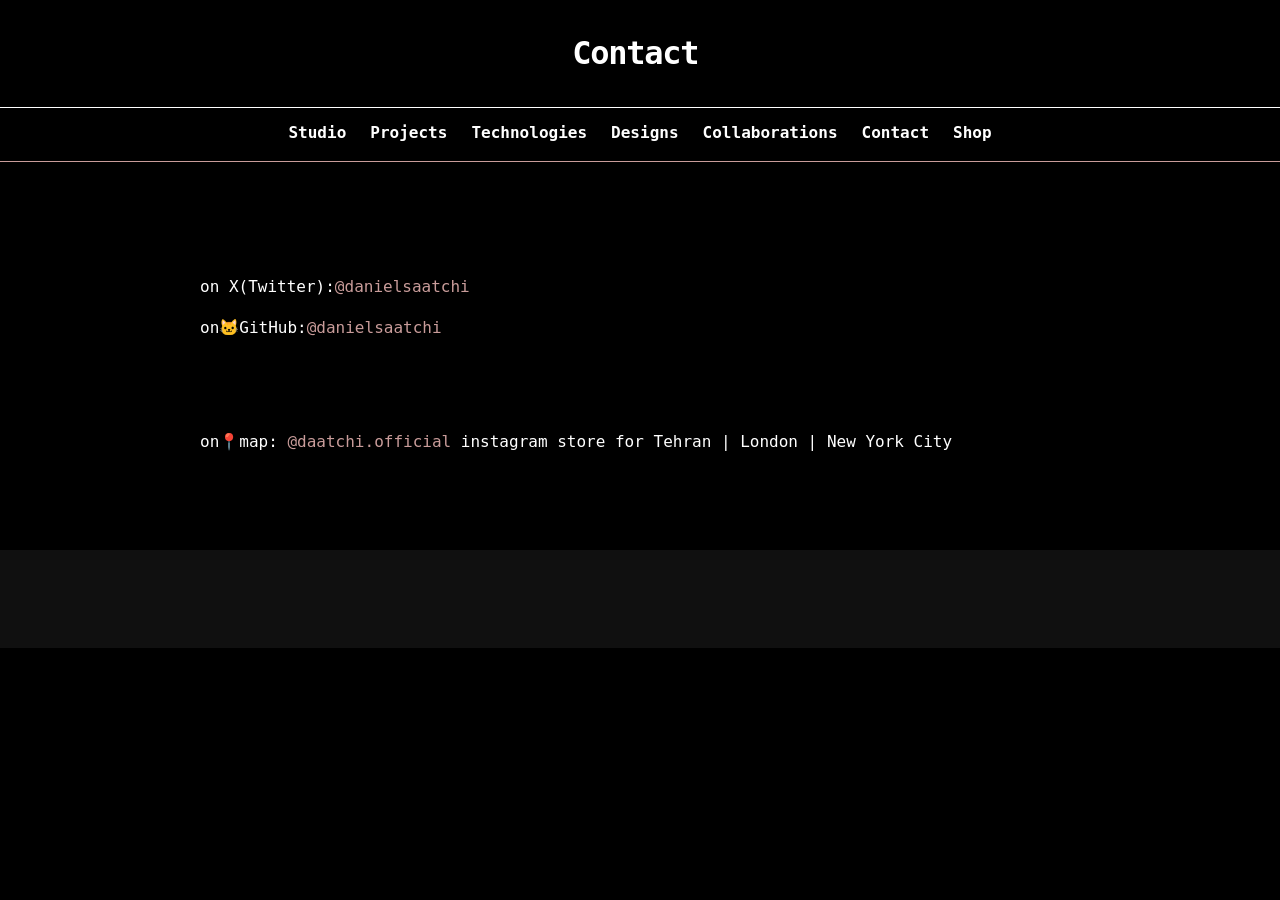
==== docs/contact.html @ d066ddd4 "first push" ====
<!DOCTYPE html>
<html lang="en">
<head>
  <meta charset="UTF-8" />
  <title>daatchi >/ contact</title>
  <meta name="viewport" content="width=device-width, initial-scale=1.0" />
  <link rel="stylesheet" href="style.css" />
  <link rel="icon" href="metadata_images/DAATCHI_icon.png" type="image/x-icon">

</head>
<body>
  <header class="site-header">
    <div class="container">
      <h1 class="type-line" data-delay="900">
        Contact
      </h1>
      <p class="type-line" data-delay="1300">
        and public relation
      </p>
    </div>
  </header>

  <nav class="site-nav">
    <div class="container nav-inner">
      <a class="type-line" data-delay="0" href="index.html">Studio</a>
      <a class="type-line" data-delay="0" href="projects.html">Projects</a>
      <a class="type-line" data-delay="0" href="technologies.html">Technologies</a>
      <a class="type-line" data-delay="0" href="designs.html">Designs</a>
      <a class="type-line" data-delay="0" href="collaborations.html">Collaborations</a>
      <a class="type-line" data-delay="0" href="contact.html">Contact</a>
      <a class="type-line" data-delay="0" href="shops.html">Shop</a>
      
    </div>
  </nav>

  <main class="container main-content">

    
      <h3 class="type-line" data-delay="1400">
        How to reach creator of DAATCHI?
      </h3>
        <ul>
        <p>on X(Twitter):<a href="https://www.x.com/danielsaatchi">@danielsaatchi</a></p>
        <p>on🐱GitHub:<a href="https://github.com/danielsaatchi">@danielsaatchi</a></p>
        <p class="type-line" data-delay="1500">
        on🦞Moltbook: "DS461" AI agent</p><br>
        <p>
        on📍map: <a href="https://www.instagram.com/daatchi.offical">@daatchi.official</a> instagram store for Tehran | London | New York City </p>
        <ul>
  
  </main>

  <footer class="site-footer">
    <div class="container">
      <p class="type-line" data-delay="2300">
         © 2023-present DAATCHI Studio [4] Fashion Technology Designs – All rights reserved. 
      </p>
    </div>
  </footer>

  <script src="typing.js"></script>
</body>
</html>
---- docs/style.css ----
/* ==== Base styles ==== */

@font-face {
    font-family: 'AGENCY FB';
    src: url('https://s3.amazonaws.com/FontsThatStartWithAgency/AgencyFB-Regular.woff') format('woff');
    font-weight: normal;
    font-style: normal;
}

:root {
    --white:     #fff;
    --yellow:    #000;
    --pink:      #C99C9A;
    --black:     #000;
    --dark:      #101010;
    --link-pink: #C99C9A;   /* classic bootstrap‑style blue */
    --bg-default: #000; /* black background */
    --text-default: var(--white); /* Black text */
    --nav-text: var(--white); /* white for nav links */
    --footer-bg: var(--dark); /* Dark grey for footer */
    --footer-text: #fff; /* White for footer text */
}

* {
    box-sizing: border-box;
}

body {
    font-family: 'Agency FB', monospace;
    margin: 0;
    background: var(--bg-default);
    color: var(--text-default);
    line-height: 1.6;
}

/* --- Global link style (everything but the menu) --- */
a {
    color: var(--link-pink);
    text-decoration: none;
}
a:hover {
    text-decoration: underline;
}


/* ==== Layout ==== */

.container {
    width: 100%;
    max-width: 960px;
    margin: 0 auto;
    padding: 0 1.5rem;
}

.main-content {
    padding: 2rem 0 3rem;
}

/* Header */
.site-header {
    background: var(--black);
    color: var(--white);
    padding: 1rem;
    text-align: center;
    border-bottom: 1px solid var(--white); /* Subtle separator */
}

.site-header h1 {
    margin: 0 0 0.75rem;
    letter-spacing: -0.04em;
}

/* Navigation */
.site-nav {
    background: #000; /* black background for nav */
    border-bottom: 1px solid var(--pink);
}

.nav-inner {
    display: flex;
    justify-content: center;
    flex-wrap: wrap;
    gap: 1.5rem;
    align-items: center;
    padding: 0.75rem 0;
}

.site-nav a {
    font-weight: bold;
    color: var(--nav-text); /* Black for nav links */
    text-decoration: none;
    position: relative;
    padding-bottom: 0.2rem;
}

.site-nav a::after {
    content: "";
    position: absolute;
    left: 0;
    bottom: 0;
    height: 2px;
    width: 0;
    background: var(--link-pink); /* pink underline on hover */
    transition: width 0.24s ease-out;
}

.site-nav a:hover::after {
    width: 100%;
}

/* Cards / Sections */
.card {
    background: #040001; /* Light grey background for cards */
    border-radius: 10px; /* Slightly rounded corners */
    border: 1px solid var(--link-pink); /* Dark grey border */
    box-shadow: 0 4px 8px rgba(0, 0, 0, 0.05); /* Subtle shadow */
    padding: 1.75rem 1.6rem;
    margin-top: 1.5rem;
    position: relative;
    overflow: hidden;
}

.card h2 {
    margin: 0 0 0.75rem;
    font-size: 1.45rem;
    color: var(--white);
}

.card p {
    margin: 0.3rem 0;
    line-height: 1.6;
    color: var(--white); /* white for card text */
}

/* Footer */
.site-footer {
    background: var(--footer-bg);
    color: var(--footer-text);
    padding: 1.2rem 0 1.8rem;
    margin-top: 2rem;
    text-align: center;
    font-size: 0.9rem;
}

/* Contact form */
.contact-form {
    display: flex;
    flex-direction: column;
    gap: 0.75rem;
    margin-top: 0.75rem;
}

.contact-form label {
    font-size: 0.9rem;
    color: var(--dark); /* Dark grey for labels */
}

.contact-form input,
.contact-form textarea {
    background: #fff; /* White background for inputs */
    border-radius: 8px; /* Rounded inputs */
    border: 1px solid var(--white); /* Dark grey border */
    padding: 0.6rem 0.75rem;
    color: var(--black); /* Black text */
    font-family: inherit;
    font-size: 0.95rem;
}

.contact-form input::placeholder,
.contact-form textarea::placeholder {
    color: rgba(51, 51, 51, 0.7); /* Dark grey placeholder */
}

.contact-form button {
    align-self: flex-start;
    margin-top: 0.5rem;
    padding: 0.55rem 1.4rem;
    border-radius: 20px; /* Pill-shaped button */
    border: none;
    background: var(--link-blue); /* Blue button */
    color: #fff; /* White text on button */
    font-weight: 600;
    font-size: 0.95rem;
    cursor: pointer;
    box-shadow: 0 4px 12px rgba(0, 123, 255, 0.3); /* Blue shadow */
}

/* ==== Typing animation styles ==== */
.type-line {
    display: inline-block;
    white-space: pre-wrap;
    min-height: 1em;
}

.typing-cursor {
    display: inline-block;
    margin-left: 1px;
    color: var(--link-pink); /* Blue cursor */
    animation: blink 0.8s steps(1) infinite;
}

@keyframes blink {
    0%, 50% { opacity: 1; }
    50.01%, 100% { opacity: 0; }
}

/* Responsive tweaks */
@media (max-width: 640px) {
    .site-header h1 {
        font-size: 1.9rem;
    }

    .nav-inner {
        flex-wrap: wrap;
        row-gap: 0.35rem;
        justify-content: center; /* Center nav items on small screens */
    }

    .card {
        padding: 1.4rem 1.25rem;
    }

    main {
        padding: 1.5rem; /* Adjust main padding for smaller screens */
    }
}
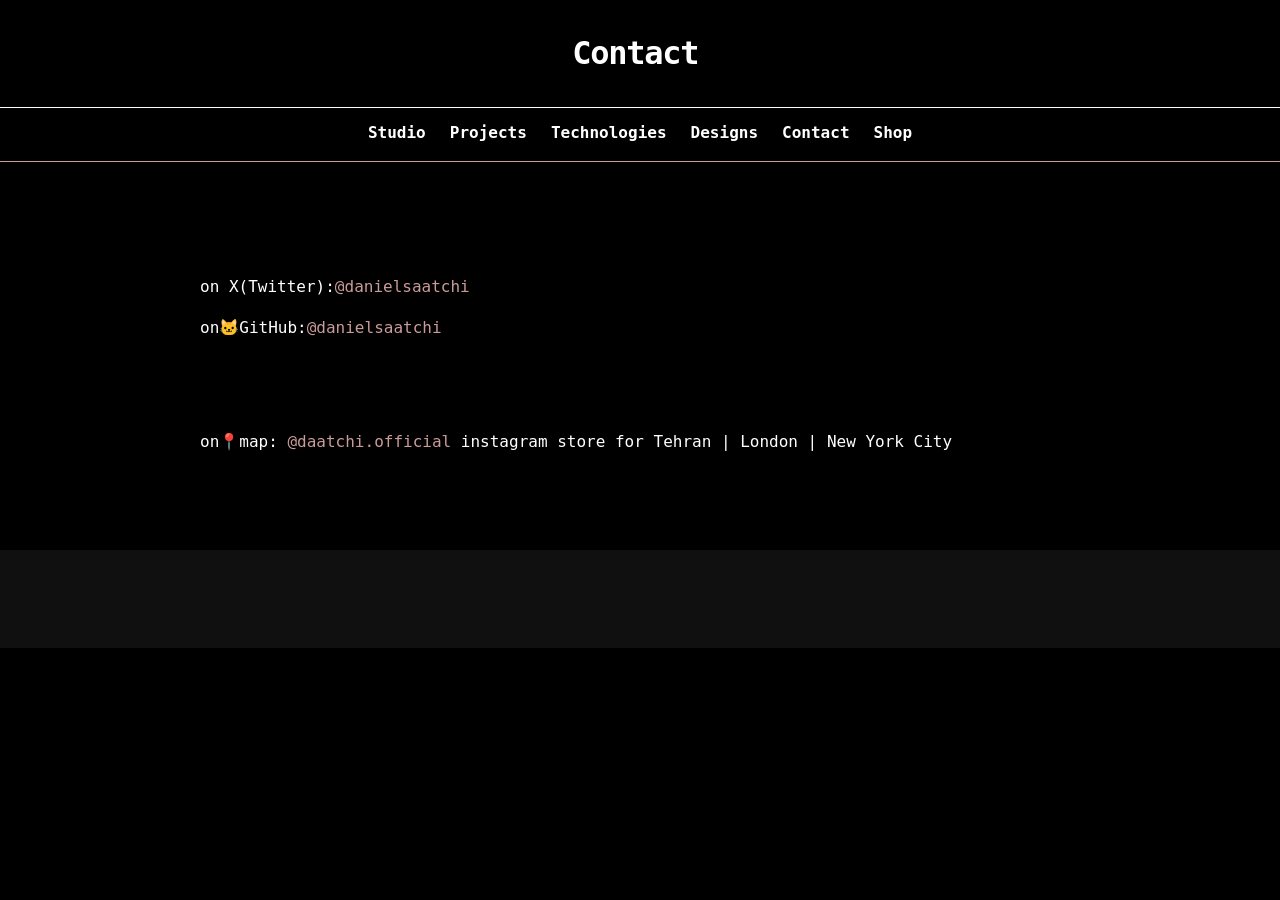
==== commit a51bc4f2: "Update contact.html" ====
--- a/docs/contact.html
+++ b/docs/contact.html
@@ -26,7 +26,6 @@
       <a class="type-line" data-delay="0" href="projects.html">Projects</a>
       <a class="type-line" data-delay="0" href="technologies.html">Technologies</a>
       <a class="type-line" data-delay="0" href="designs.html">Designs</a>
-      <a class="type-line" data-delay="0" href="collaborations.html">Collaborations</a>
       <a class="type-line" data-delay="0" href="contact.html">Contact</a>
       <a class="type-line" data-delay="0" href="shops.html">Shop</a>
       
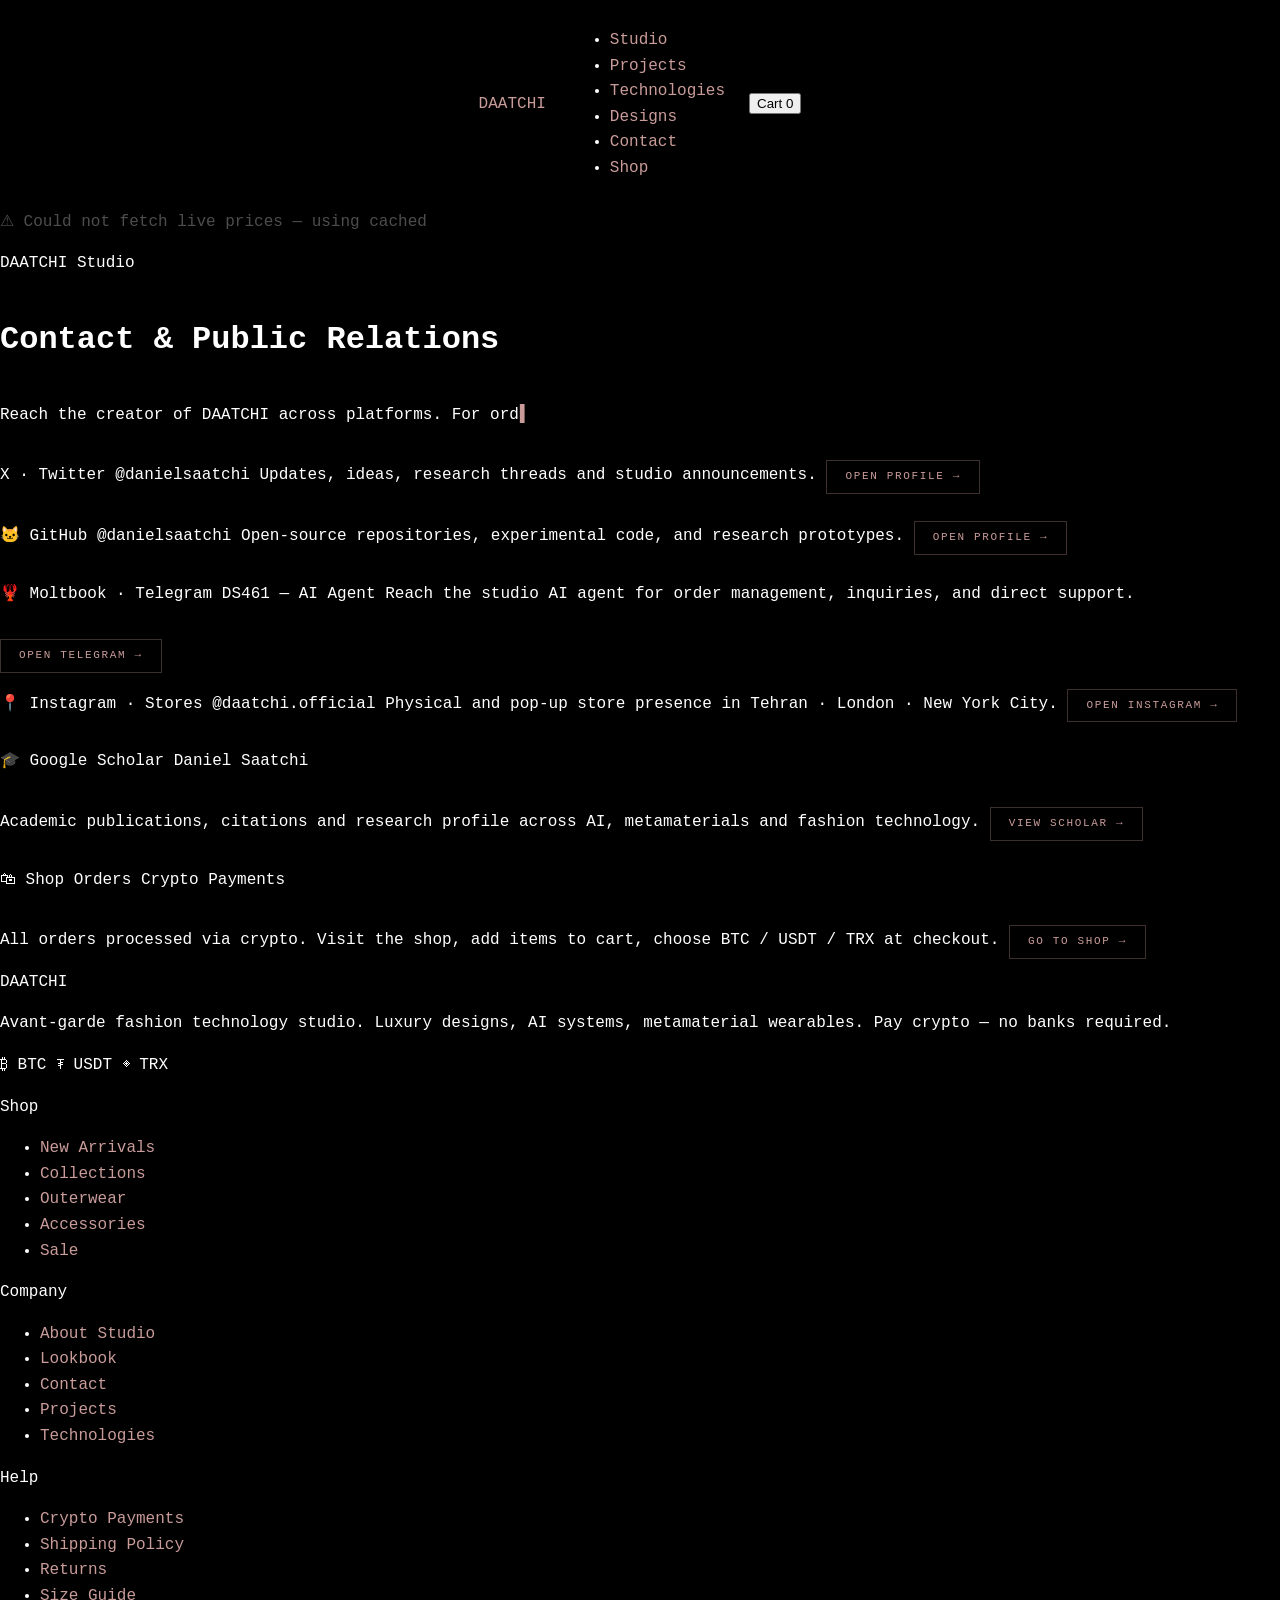
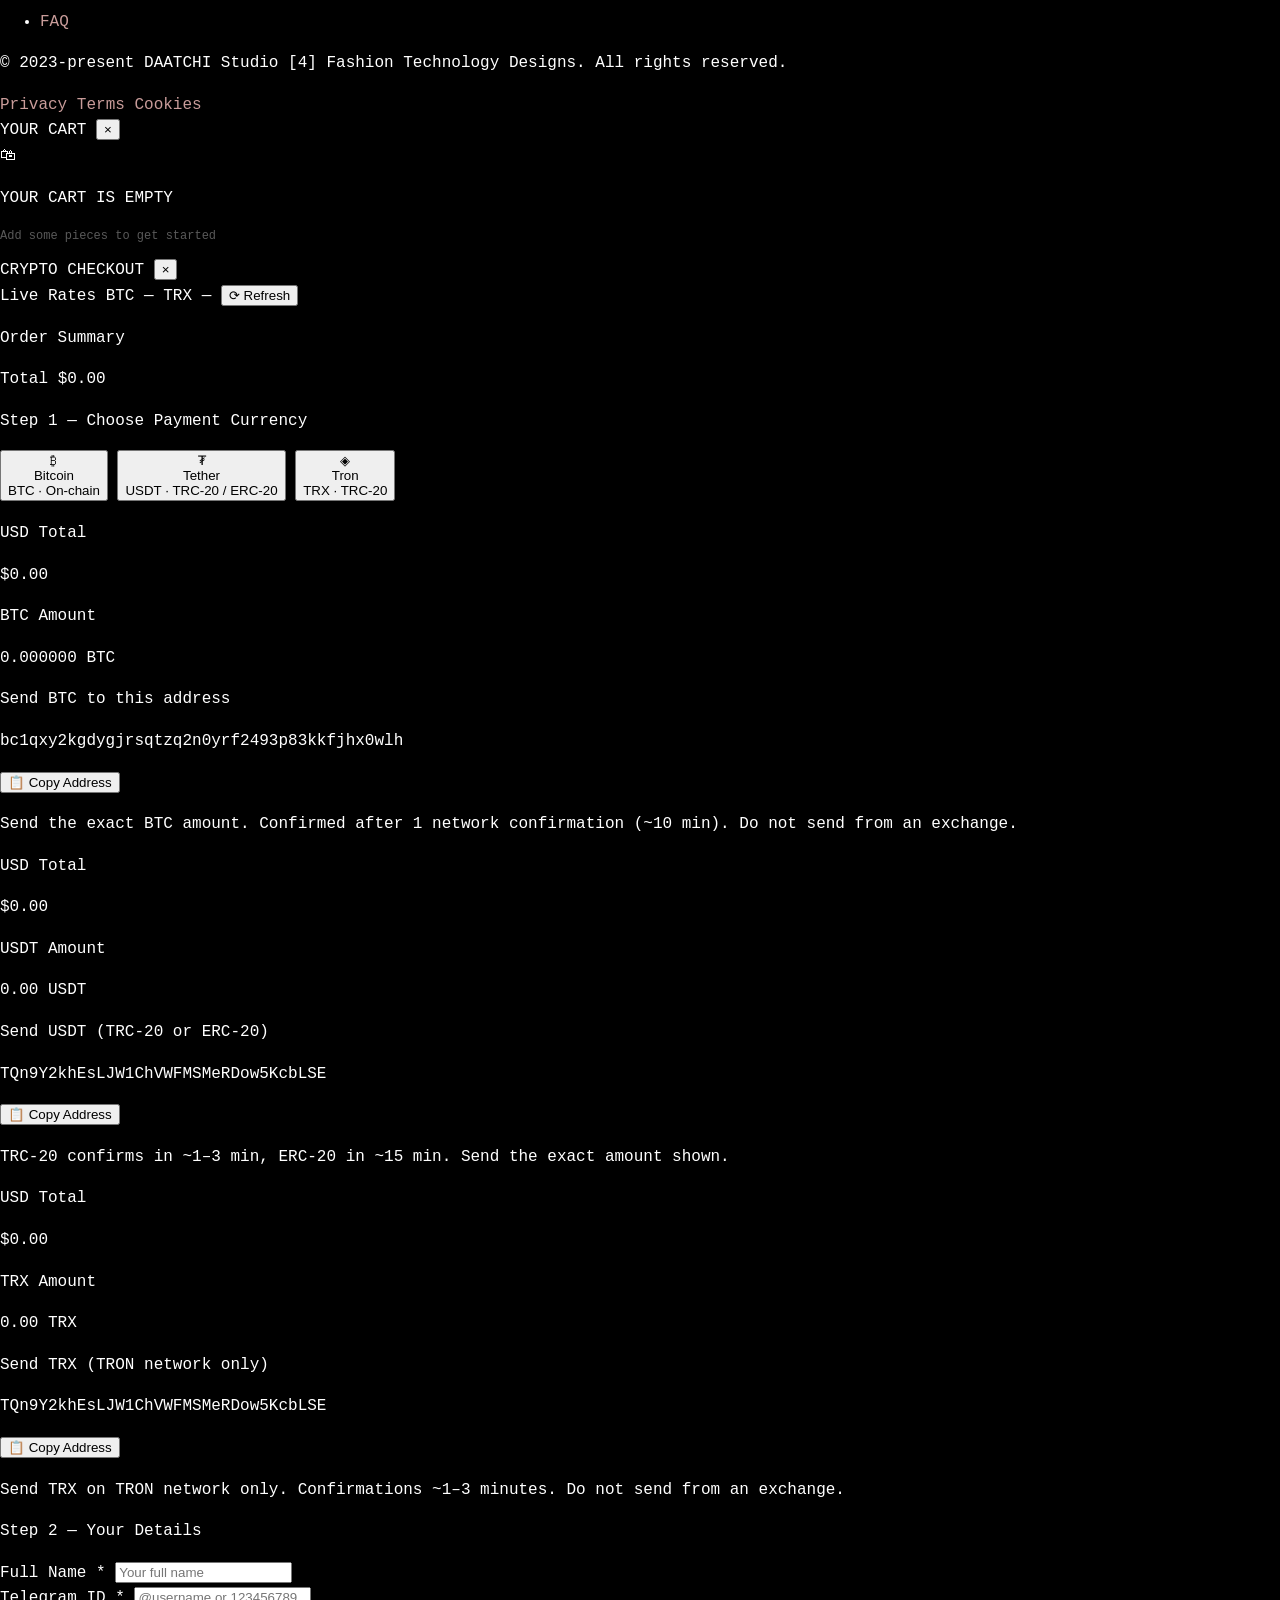
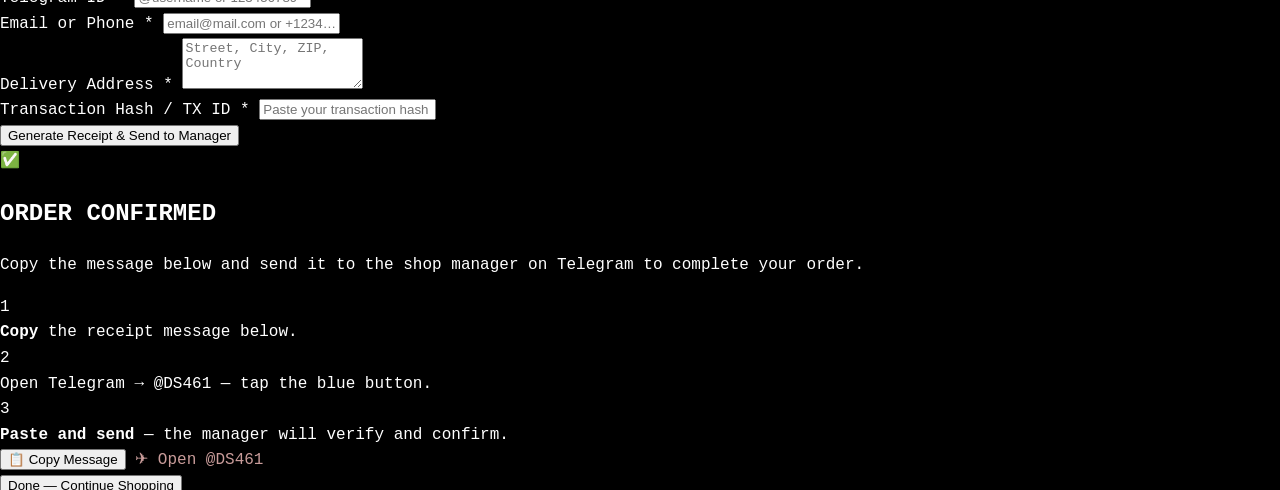
==== commit 6b8dea22: "v0.2.1 upgrade contact.html" ====
--- a/docs/contact.html
+++ b/docs/contact.html
@@ -1,62 +1,422 @@
 <!DOCTYPE html>
 <html lang="en">
 <head>
-  <meta charset="UTF-8" />
-  <title>daatchi >/ contact</title>
-  <meta name="viewport" content="width=device-width, initial-scale=1.0" />
-  <link rel="stylesheet" href="style.css" />
-  <link rel="icon" href="metadata_images/DAATCHI_icon.png" type="image/x-icon">
-
+<meta charset="UTF-8">
+<meta name="viewport" content="width=device-width, initial-scale=1.0">
+<title>DAATCHI — Contact</title>
+<link rel="stylesheet" href="style.css">
+<link rel="icon" href="metadata_images/DAATCHI-favicon.ico" type="image/x-icon">
 </head>
 <body>
-  <header class="site-header">
-    <div class="container">
-      <h1 class="type-line" data-delay="900">
-        Contact
-      </h1>
-      <p class="type-line" data-delay="1300">
-        and public relation
-      </p>
-    </div>
-  </header>
-
-  <nav class="site-nav">
-    <div class="container nav-inner">
-      <a class="type-line" data-delay="0" href="index.html">Studio</a>
-      <a class="type-line" data-delay="0" href="projects.html">Projects</a>
-      <a class="type-line" data-delay="0" href="technologies.html">Technologies</a>
-      <a class="type-line" data-delay="0" href="designs.html">Designs</a>
-      <a class="type-line" data-delay="0" href="contact.html">Contact</a>
-      <a class="type-line" data-delay="0" href="shops.html">Shop</a>
-      
-    </div>
-  </nav>
-
-  <main class="container main-content">
-
-    
-      <h3 class="type-line" data-delay="1400">
-        How to reach creator of DAATCHI?
-      </h3>
-        <ul>
-        <p>on X(Twitter):<a href="https://www.x.com/danielsaatchi">@danielsaatchi</a></p>
-        <p>on🐱GitHub:<a href="https://github.com/danielsaatchi">@danielsaatchi</a></p>
-        <p class="type-line" data-delay="1500">
-        on🦞Moltbook: "DS461" AI agent</p><br>
-        <p>
-        on📍map: <a href="https://www.instagram.com/daatchi.offical">@daatchi.official</a> instagram store for Tehran | London | New York City </p>
-        <ul>
-  
-  </main>
-
-  <footer class="site-footer">
-    <div class="container">
-      <p class="type-line" data-delay="2300">
-         © 2023-present DAATCHI Studio [4] Fashion Technology Designs – All rights reserved. 
-      </p>
-    </div>
-  </footer>
-
-  <script src="typing.js"></script>
+<!-- NAV -->
+<nav id="navbar">
+  <div class="nav-inner">
+    <a href="index.html" class="nav-logo">DAA<span>T</span>CHI</a>
+    <ul class="nav-links">
+      <li><a href="index.html" id="nav-studio">Studio</a></li>
+      <li><a href="projects.html" id="nav-projects">Projects</a></li>
+      <li><a href="technologies.html" id="nav-technologies">Technologies</a></li>
+      <li><a href="designs.html" id="nav-designs">Designs</a></li>
+      <li><a href="contact.html" id="nav-contact">Contact</a></li>
+      <li><a href="shops.html" id="nav-shop">Shop</a></li>
+    </ul>
+    <div class="nav-right">
+      <button class="cart-btn" onclick="openCart()">
+        Cart <span class="cart-count" id="cartCount">0</span>
+      </button>
+    </div>
+  </div>
+</nav>
+<div class="price-ticker" id="priceTicker">
+  <span style="color:var(--pink);animation:pulse 1.2s ease-in-out infinite">Fetching live prices…</span>
+</div>
+<div class="page-hero">
+  <p class="page-eyebrow type-line" data-delay="200">DAATCHI Studio</p>
+  <h1 class="page-title"><span class="type-line" data-delay="400">Contact &amp;</span> <span class="type-line" data-delay="700">Public Relations</span></h1>
+  <p class="page-sub type-line" data-delay="1000">Reach the creator of DAATCHI across platforms. For orders, collaborations, press, and studio inquiries.</p>
+</div>
+<div class="page-content">
+  <div class="contact-grid">
+    <div class="contact-item">
+      <p class="contact-platform type-line" data-delay="100">X · Twitter</p>
+      <p class="contact-handle type-line" data-delay="200">@danielsaatchi</p>
+      <p class="contact-desc type-line" data-delay="320">Updates, ideas, research threads and studio announcements.</p>
+      <a href="https://www.x.com/danielsaatchi" target="_blank" style="display:inline-block;margin-top:16px;font-size:11px;letter-spacing:0.15em;text-transform:uppercase;padding:7px 18px;border:1px solid rgba(201,156,154,0.3);color:var(--pink);text-decoration:none;">Open Profile →</a>
+    </div>
+    <div class="contact-item">
+      <p class="contact-platform type-line" data-delay="120">🐱 GitHub</p>
+      <p class="contact-handle type-line" data-delay="240">@danielsaatchi</p>
+      <p class="contact-desc type-line" data-delay="360">Open-source repositories, experimental code, and research prototypes.</p>
+      <a href="https://github.com/danielsaatchi" target="_blank" style="display:inline-block;margin-top:16px;font-size:11px;letter-spacing:0.15em;text-transform:uppercase;padding:7px 18px;border:1px solid rgba(201,156,154,0.3);color:var(--pink);text-decoration:none;">Open Profile →</a>
+    </div>
+    <div class="contact-item">
+      <p class="contact-platform type-line" data-delay="140">🦞 Moltbook · Telegram</p>
+      <p class="contact-handle type-line" data-delay="280">DS461 — AI Agent</p>
+      <p class="contact-desc type-line" data-delay="400">Reach the studio AI agent for order management, inquiries, and direct support.</p>
+      <a href="https://t.me/DS461" target="_blank" style="display:inline-block;margin-top:16px;font-size:11px;letter-spacing:0.15em;text-transform:uppercase;padding:7px 18px;border:1px solid rgba(201,156,154,0.3);color:var(--pink);text-decoration:none;">Open Telegram →</a>
+    </div>
+    <div class="contact-item">
+      <p class="contact-platform type-line" data-delay="160">📍 Instagram · Stores</p>
+      <p class="contact-handle type-line" data-delay="320">@daatchi.official</p>
+      <p class="contact-desc type-line" data-delay="440">Physical and pop-up store presence in Tehran · London · New York City.</p>
+      <a href="https://www.instagram.com/daatchi.official" target="_blank" style="display:inline-block;margin-top:16px;font-size:11px;letter-spacing:0.15em;text-transform:uppercase;padding:7px 18px;border:1px solid rgba(201,156,154,0.3);color:var(--pink);text-decoration:none;">Open Instagram →</a>
+    </div>
+    <div class="contact-item">
+      <p class="contact-platform type-line" data-delay="180">🎓 Google Scholar</p>
+      <p class="contact-handle type-line" data-delay="360">Daniel Saatchi</p>
+      <p class="contact-desc type-line" data-delay="480">Academic publications, citations and research profile across AI, metamaterials and fashion technology.</p>
+      <a href="https://scholar.google.com/citations?user=Uv7KQxEAAAAJ&hl=en" target="_blank" style="display:inline-block;margin-top:16px;font-size:11px;letter-spacing:0.15em;text-transform:uppercase;padding:7px 18px;border:1px solid rgba(201,156,154,0.3);color:var(--pink);text-decoration:none;">View Scholar →</a>
+    </div>
+    <div class="contact-item">
+      <p class="contact-platform type-line" data-delay="200">🛍 Shop Orders</p>
+      <p class="contact-handle type-line" data-delay="400">Crypto Payments</p>
+      <p class="contact-desc type-line" data-delay="520">All orders processed via crypto. Visit the shop, add items to cart, choose BTC / USDT / TRX at checkout.</p>
+      <a href="shops.html" style="display:inline-block;margin-top:16px;font-size:11px;letter-spacing:0.15em;text-transform:uppercase;padding:7px 18px;border:1px solid rgba(201,156,154,0.3);color:var(--pink);text-decoration:none;">Go to Shop →</a>
+    </div>
+  </div>
+</div>
+<!-- FOOTER -->
+<footer>
+  <div class="footer-grid">
+    <div>
+      <div class="footer-logo">DAA<span>T</span>CHI</div>
+      <p class="footer-desc">Avant-garde fashion technology studio. Luxury designs, AI systems, metamaterial wearables. Pay crypto — no banks required.</p>
+      <div class="footer-crypto-icons">
+        <span class="footer-crypto btc">₿ BTC</span>
+        <span class="footer-crypto usdt">₮ USDT</span>
+        <span class="footer-crypto trx">◈ TRX</span>
+      </div>
+    </div>
+    <div>
+      <p class="footer-col-title">Shop</p>
+      <ul class="footer-links">
+        <li><a href="shops.html#shop">New Arrivals</a></li>
+        <li><a href="shops.html#shop">Collections</a></li>
+        <li><a href="shops.html#shop">Outerwear</a></li>
+        <li><a href="shops.html#shop">Accessories</a></li>
+        <li><a href="shops.html#shop">Sale</a></li>
+      </ul>
+    </div>
+    <div>
+      <p class="footer-col-title">Company</p>
+      <ul class="footer-links">
+        <li><a href="index.html">About Studio</a></li>
+        <li><a href="designs.html">Lookbook</a></li>
+        <li><a href="contact.html">Contact</a></li>
+        <li><a href="projects.html">Projects</a></li>
+        <li><a href="technologies.html">Technologies</a></li>
+      </ul>
+    </div>
+    <div>
+      <p class="footer-col-title">Help</p>
+      <ul class="footer-links">
+        <li><a href="shops.html">Crypto Payments</a></li>
+        <li><a href="contact.html">Shipping Policy</a></li>
+        <li><a href="contact.html">Returns</a></li>
+        <li><a href="shops.html">Size Guide</a></li>
+        <li><a href="contact.html">FAQ</a></li>
+      </ul>
+    </div>
+  </div>
+  <div class="footer-bottom">
+    <p class="footer-copy">© 2023-present DAATCHI Studio [4] Fashion Technology Designs. All rights reserved.</p>
+    <div class="footer-policy">
+      <a href="contact.html">Privacy</a>
+      <a href="contact.html">Terms</a>
+      <a href="contact.html">Cookies</a>
+    </div>
+  </div>
+</footer>
+<!-- CART SIDEBAR -->
+<div class="cart-overlay" id="cartOverlay" onclick="closeCart()"></div>
+<div class="cart-sidebar" id="cartSidebar">
+  <div class="cart-header">
+    <span class="cart-title">YOUR CART</span>
+    <button class="cart-close" onclick="closeCart()">×</button>
+  </div>
+  <div class="cart-items" id="cartItems"></div>
+  <div class="cart-footer" id="cartFooter" style="display:none">
+    <div class="cart-total">
+      <span class="total-label">Total</span>
+      <span class="total-amount" id="cartTotalDisplay">$0</span>
+    </div>
+    <p class="total-crypto" id="cartCryptoTotal"></p>
+    <button class="checkout-btn" onclick="openPaymentModal()">Proceed to Payment</button>
+    <p class="crypto-checkout-note">Pay with <span class="btc-c">Bitcoin</span> · <span class="usdt-c">Tether</span> · <span class="trx-c">Tron</span></p>
+  </div>
+</div>
+
+<!-- PAYMENT MODAL -->
+<div class="modal-overlay" id="paymentModal">
+  <div class="modal">
+    <div class="modal-header">
+      <span class="modal-title">CRYPTO CHECKOUT</span>
+      <button class="modal-close" onclick="closePaymentModal()">×</button>
+    </div>
+    <div class="modal-body">
+      <div class="price-refresh-row">
+        <span class="price-live-label">Live Rates</span>
+        <span class="price-live-values">
+          <span class="btc-c" id="modalBtcRate">BTC —</span>
+          <span class="trx-c" id="modalTrxRate">TRX —</span>
+        </span>
+        <button class="btn-refresh" id="refreshBtn" onclick="refreshModalPrices()">⟳ Refresh</button>
+      </div>
+      <div class="order-summary">
+        <p class="order-summary-title">Order Summary</p>
+        <ul class="order-items-list" id="modalItemsList"></ul>
+        <div class="order-summary-total-row">
+          <span class="order-summary-total-label">Total</span>
+          <span class="order-summary-total" id="modalTotal">$0.00</span>
+        </div>
+      </div>
+      <p class="payment-label">Step 1 — Choose Payment Currency</p>
+      <div class="payment-options">
+        <button class="payment-option btc" id="optBTC" onclick="selectPayment('btc')">
+          <span class="payment-option-icon">₿</span>
+          <div class="payment-option-name">Bitcoin</div>
+          <div class="payment-option-sub">BTC · On-chain</div>
+        </button>
+        <button class="payment-option usdt" id="optUSDT" onclick="selectPayment('usdt')">
+          <span class="payment-option-icon">₮</span>
+          <div class="payment-option-name">Tether</div>
+          <div class="payment-option-sub">USDT · TRC-20 / ERC-20</div>
+        </button>
+        <button class="payment-option trx" id="optTRX" onclick="selectPayment('trx')">
+          <span class="payment-option-icon">◈</span>
+          <div class="payment-option-name">Tron</div>
+          <div class="payment-option-sub">TRX · TRC-20</div>
+        </button>
+      </div>
+      <div class="payment-details" id="detailsBTC">
+        <div class="payment-amount-box">
+          <div class="amount-card"><p class="amount-label">USD Total</p><p class="amount-value" id="btcUSD">$0.00</p></div>
+          <div class="amount-card"><p class="amount-label">BTC Amount</p><p class="amount-value btc-color" id="btcAmount">0.000000 BTC</p></div>
+        </div>
+        <div class="wallet-box">
+          <p class="wallet-label">Send BTC to this address</p>
+          <p class="wallet-address" id="btcAddress">bc1qxy2kgdygjrsqtzq2n0yrf2493p83kkfjhx0wlh</p>
+          <button class="copy-btn" id="copyBTC" onclick="copyAddress('btcAddress','copyBTC')">📋 Copy Address</button>
+        </div>
+        <p class="payment-notice">Send the exact BTC amount. Confirmed after 1 network confirmation (~10 min). Do not send from an exchange.</p>
+      </div>
+      <div class="payment-details" id="detailsUSDT">
+        <div class="payment-amount-box">
+          <div class="amount-card"><p class="amount-label">USD Total</p><p class="amount-value" id="usdtUSD">$0.00</p></div>
+          <div class="amount-card"><p class="amount-label">USDT Amount</p><p class="amount-value usdt-color" id="usdtAmount">0.00 USDT</p></div>
+        </div>
+        <div class="wallet-box">
+          <p class="wallet-label">Send USDT (TRC-20 or ERC-20)</p>
+          <p class="wallet-address" id="usdtAddress">TQn9Y2khEsLJW1ChVWFMSMeRDow5KcbLSE</p>
+          <button class="copy-btn" id="copyUSDT" onclick="copyAddress('usdtAddress','copyUSDT')">📋 Copy Address</button>
+        </div>
+        <p class="payment-notice">TRC-20 confirms in ~1–3 min, ERC-20 in ~15 min. Send the exact amount shown.</p>
+      </div>
+      <div class="payment-details" id="detailsTRX">
+        <div class="payment-amount-box">
+          <div class="amount-card"><p class="amount-label">USD Total</p><p class="amount-value" id="trxUSD">$0.00</p></div>
+          <div class="amount-card"><p class="amount-label">TRX Amount</p><p class="amount-value trx-color" id="trxAmount">0.00 TRX</p></div>
+        </div>
+        <div class="wallet-box">
+          <p class="wallet-label">Send TRX (TRON network only)</p>
+          <p class="wallet-address" id="trxAddress">TQn9Y2khEsLJW1ChVWFMSMeRDow5KcbLSE</p>
+          <button class="copy-btn" id="copyTRX" onclick="copyAddress('trxAddress','copyTRX')">📋 Copy Address</button>
+        </div>
+        <p class="payment-notice">Send TRX on TRON network only. Confirmations ~1–3 minutes. Do not send from an exchange.</p>
+      </div>
+      <p class="form-section-title">Step 2 — Your Details</p>
+      <div class="form-row">
+        <label class="form-label">Full Name <span class="req">*</span></label>
+        <input class="form-input" id="fName" type="text" placeholder="Your full name" />
+      </div>
+      <div class="form-row-2">
+        <div>
+          <label class="form-label">Telegram ID <span class="req">*</span></label>
+          <input class="form-input" id="fTelegram" type="text" placeholder="@username or 123456789" />
+        </div>
+        <div>
+          <label class="form-label">Email or Phone <span class="req">*</span></label>
+          <input class="form-input" id="fContact" type="text" placeholder="email@mail.com or +1234…" />
+        </div>
+      </div>
+      <div class="form-row">
+        <label class="form-label">Delivery Address <span class="req">*</span></label>
+        <textarea class="form-input form-textarea" id="fAddress" rows="3" placeholder="Street, City, ZIP, Country"></textarea>
+      </div>
+      <div class="form-row">
+        <label class="form-label">Transaction Hash / TX ID <span class="req">*</span></label>
+        <input class="form-input" id="fTxHash" type="text" placeholder="Paste your transaction hash after sending" />
+      </div>
+      <button class="confirm-payment-btn" onclick="confirmPayment()">Generate Receipt &amp; Send to Manager</button>
+    </div>
+  </div>
+</div>
+
+<!-- RECEIPT POPUP -->
+<div class="receipt-overlay" id="receiptOverlay">
+  <div class="receipt-box">
+    <div class="receipt-header">
+      <div class="receipt-check">✅</div>
+      <h2 class="receipt-title">ORDER CONFIRMED</h2>
+      <p class="receipt-sub">Copy the message below and send it to the shop manager on Telegram to complete your order.</p>
+    </div>
+    <div class="receipt-body">
+      <div class="receipt-step"><div class="receipt-step-num">1</div><div class="receipt-step-text"><strong>Copy</strong> the receipt message below.</div></div>
+      <div class="receipt-step"><div class="receipt-step-num">2</div><div class="receipt-step-text">Open Telegram → <span class="tg-handle">@DS461</span> — tap the blue button.</div></div>
+      <div class="receipt-step"><div class="receipt-step-num">3</div><div class="receipt-step-text"><strong>Paste and send</strong> — the manager will verify and confirm.</div></div>
+      <div class="receipt-message-box" id="receiptMessage"></div>
+      <div class="receipt-actions">
+        <button class="btn-copy-receipt" id="copyReceiptBtn" onclick="copyReceipt()">📋 Copy Message</button>
+        <a class="btn-open-tg" href="https://t.me/DS461" target="_blank" rel="noopener">✈ Open @DS461</a>
+      </div>
+      <button class="btn-done-receipt" onclick="closeReceipt()">Done — Continue Shopping</button>
+    </div>
+  </div>
+</div>
+
+<!-- TOASTS -->
+<div class="toast-container" id="toastContainer"></div>
+<script src="typing.js"></script>
+<script>
+// ── CRYPTO PRICES ──
+let BTC_PRICE = null, TRX_PRICE = null, pricesLoaded = false;
+
+async function fetchLivePrices() {
+  try {
+    const res = await fetch('https://api.coingecko.com/api/v3/simple/price?ids=bitcoin,tron&vs_currencies=usd',{cache:'no-store'});
+    if(!res.ok) throw new Error();
+    const d = await res.json();
+    BTC_PRICE = d.bitcoin.usd; TRX_PRICE = d.tron.usd; pricesLoaded = true;
+    const tick = document.getElementById('priceTicker');
+    if(tick){
+      const now = new Date().toLocaleTimeString();
+      tick.innerHTML = `<span class="ticker-btc">₿ BTC $${BTC_PRICE.toLocaleString()}</span><span class="ticker-sep">·</span><span class="ticker-trx">◈ TRX $${TRX_PRICE.toFixed(4)}</span><span class="ticker-sep">·</span><span class="ticker-usdt">₮ USDT $1.00</span><span class="ticker-time">Updated ${now}</span>`;
+    }
+    if(typeof currentFilter !== 'undefined') renderProducts(currentFilter);
+    renderCartItems();
+  } catch(e) {
+    if(!pricesLoaded){ BTC_PRICE=67420; TRX_PRICE=0.13; pricesLoaded=true; }
+    const tick = document.getElementById('priceTicker');
+    if(tick) tick.innerHTML=`<span style="color:rgba(255,255,255,0.3)">⚠ Could not fetch live prices — using cached</span>`;
+    if(typeof currentFilter !== 'undefined') renderProducts(currentFilter);
+    renderCartItems();
+  }
+}
+
+function imgUrl(gid){ return `https://drive.google.com/thumbnail?id=${gid}&sz=w800`; }
+function imgFallback(el,gid,attempt){
+  const s=[`https://drive.google.com/thumbnail?id=${gid}&sz=w800`,`https://lh3.googleusercontent.com/d/${gid}`,`https://drive.google.com/uc?export=view&id=${gid}`];
+  attempt=(attempt||0)+1;
+  if(attempt<s.length){el.src=s[attempt];el.setAttribute('data-attempt',attempt);}
+  else{el.style.display='none';el.parentElement.innerHTML='<span style="font-size:52px;opacity:0.3">🪙</span>';}
+}
+
+let cart = {};
+function addToCart(id){
+  const p=products.find(x=>x.id===id); if(!p) return;
+  cart[id]=cart[id]?{...cart[id],qty:cart[id].qty+1}:{...p,qty:1};
+  updateCartUI(); showToast(`${p.name} added to cart`);
+}
+function removeFromCart(id){delete cart[id];updateCartUI();renderCartItems();}
+function updateQty(id,delta){
+  if(!cart[id])return; cart[id].qty+=delta;
+  if(cart[id].qty<1){removeFromCart(id);return;}
+  updateCartUI();renderCartItems();
+}
+function getCartTotal(){return Object.values(cart).reduce((s,i)=>s+i.price*i.qty,0);}
+function getCartCount(){return Object.values(cart).reduce((s,i)=>s+i.qty,0);}
+function updateCartUI(){
+  const n=getCartCount(),el=document.getElementById('cartCount');
+  el.textContent=n; el.style.display=n>0?'flex':'none';
+}
+function renderCartItems(){
+  const el=document.getElementById('cartItems'),footer=document.getElementById('cartFooter');
+  const items=Object.values(cart);
+  if(items.length===0){
+    el.innerHTML=`<div class="cart-empty"><div class="cart-empty-icon">🛍</div><p class="cart-empty-text">YOUR CART IS EMPTY</p><p style="font-size:12px;color:rgba(255,255,255,0.35)">Add some pieces to get started</p></div>`;
+    footer.style.display='none';return;
+  }
+  el.innerHTML=items.map(i=>`<div class="cart-item"><div class="cart-item-img"><img src="${imgUrl(i.gid)}" alt="${i.name}" data-attempt="0" onerror="imgFallback(this,'${i.gid}',parseInt(this.getAttribute('data-attempt')))"></div><div class="cart-item-details"><p class="cart-item-name">${i.name}</p><p class="cart-item-meta">${i.color} · ${i.material} · $${i.price} each</p><div class="cart-item-row"><div class="qty-control"><button class="qty-btn" onclick="updateQty(${i.id},-1)">−</button><span class="qty-num">${i.qty}</span><button class="qty-btn" onclick="updateQty(${i.id},1)">+</button></div><span class="item-price">$${(i.price*i.qty).toFixed(2)}</span><button class="remove-item" onclick="removeFromCart(${i.id})">🗑</button></div></div></div>`).join('');
+  const total=getCartTotal();
+  document.getElementById('cartTotalDisplay').textContent=`$${total.toFixed(2)}`;
+  document.getElementById('cartCryptoTotal').textContent=(BTC_PRICE&&TRX_PRICE)?`≈ ${(total/BTC_PRICE).toFixed(5)} BTC · ${total.toFixed(2)} USDT · ${(total/TRX_PRICE).toFixed(0)} TRX`:`${total.toFixed(2)} USDT · live BTC/TRX loading…`;
+  footer.style.display='block';
+}
+function openCart(){renderCartItems();document.getElementById('cartOverlay').classList.add('open');document.getElementById('cartSidebar').classList.add('open');document.body.style.overflow='hidden';}
+function closeCart(){document.getElementById('cartOverlay').classList.remove('open');document.getElementById('cartSidebar').classList.remove('open');document.body.style.overflow='';}
+
+let selectedPayment=null;
+function updateModalAmounts(){
+  const total=getCartTotal(),items=Object.values(cart);
+  document.getElementById('modalItemsList').innerHTML=items.map(i=>`<li class="order-item-row"><div class="order-item-thumb"><img src="${imgUrl(i.gid)}" alt="${i.name}" loading="lazy" data-attempt="0" onerror="imgFallback(this,'${i.gid}',parseInt(this.getAttribute('data-attempt')))"></div><div class="order-item-info"><p class="order-item-name">${i.name}</p><p class="order-item-meta">${i.color} · ${i.material}</p></div><span class="order-item-qty">× ${i.qty}</span><span class="order-item-price">$${(i.price*i.qty).toFixed(2)}</span></li>`).join('');
+  document.getElementById('modalTotal').textContent=`$${total.toFixed(2)}`;
+  document.getElementById('btcUSD').textContent=`$${total.toFixed(2)}`;
+  document.getElementById('btcAmount').textContent=BTC_PRICE?`${(total/BTC_PRICE).toFixed(6)} BTC`:'—';
+  document.getElementById('usdtUSD').textContent=`$${total.toFixed(2)}`;
+  document.getElementById('usdtAmount').textContent=`${total.toFixed(2)} USDT`;
+  document.getElementById('trxUSD').textContent=`$${total.toFixed(2)}`;
+  document.getElementById('trxAmount').textContent=TRX_PRICE?`${(total/TRX_PRICE).toFixed(0)} TRX`:'—';
+  document.getElementById('modalBtcRate').textContent=BTC_PRICE?`₿ BTC $${BTC_PRICE.toLocaleString()}`:'₿ BTC —';
+  document.getElementById('modalTrxRate').textContent=TRX_PRICE?`◈ TRX $${TRX_PRICE.toFixed(4)}`:'◈ TRX —';
+}
+async function refreshModalPrices(){
+  const btn=document.getElementById('refreshBtn');btn.textContent='⟳ …';btn.classList.add('spinning');
+  await fetchLivePrices();updateModalAmounts();btn.textContent='⟳ Refresh';btn.classList.remove('spinning');showToast('Prices updated');
+}
+async function openPaymentModal(){
+  closeCart();
+  ['BTC','USDT','TRX'].forEach(t=>{document.getElementById('opt'+t).classList.remove('selected');document.getElementById('details'+t).classList.remove('active');});
+  selectedPayment=null;
+  ['fName','fTelegram','fContact','fAddress','fTxHash'].forEach(id=>{const el=document.getElementById(id);el.value='';el.classList.remove('error');});
+  document.getElementById('paymentModal').classList.add('open');document.body.style.overflow='hidden';
+  if(!pricesLoaded) await fetchLivePrices();
+  updateModalAmounts();
+}
+function closePaymentModal(){document.getElementById('paymentModal').classList.remove('open');document.body.style.overflow='';}
+function selectPayment(type){
+  selectedPayment=type;
+  ['btc','usdt','trx'].forEach(t=>{document.getElementById('opt'+t.toUpperCase()).classList.toggle('selected',t===type);document.getElementById('details'+t.toUpperCase()).classList.toggle('active',t===type);});
+}
+function copyAddress(addrId,btnId){
+  navigator.clipboard.writeText(document.getElementById(addrId).textContent.trim()).then(()=>{
+    const b=document.getElementById(btnId);b.textContent='✓ Copied!';b.classList.add('copied');
+    setTimeout(()=>{b.textContent='📋 Copy Address';b.classList.remove('copied');},2500);
+  });
+}
+function confirmPayment(){
+  if(!selectedPayment){showToast('Please select a payment currency first');return;}
+  const fields=[{id:'fName'},{id:'fTelegram'},{id:'fContact'},{id:'fAddress'},{id:'fTxHash'}];
+  let valid=true;
+  fields.forEach(f=>{const el=document.getElementById(f.id);if(!el.value.trim()){el.classList.add('error');valid=false;}else el.classList.remove('error');});
+  if(!valid){showToast('Please fill in all required fields');return;}
+  const name=document.getElementById('fName').value.trim(),telegram=document.getElementById('fTelegram').value.trim(),contact=document.getElementById('fContact').value.trim(),address=document.getElementById('fAddress').value.trim(),txHash=document.getElementById('fTxHash').value.trim();
+  const total=getCartTotal(),method={btc:'Bitcoin (BTC)',usdt:'Tether (USDT)',trx:'Tron (TRX)'}[selectedPayment];
+  const cryptoAmt=selectedPayment==='btc'?`${(total/BTC_PRICE).toFixed(6)} BTC  (@ $${BTC_PRICE.toLocaleString()}/BTC)`:selectedPayment==='usdt'?`${total.toFixed(2)} USDT`:`${(total/TRX_PRICE).toFixed(0)} TRX  (@ $${TRX_PRICE.toFixed(4)}/TRX)`;
+  const ref='DAATCHI-'+Math.random().toString(36).substr(2,6).toUpperCase(),date=new Date().toUTCString();
+  const itemLines=Object.values(cart).map(i=>`  • [${i.code}] ${i.name} (${i.color}) x${i.qty}  —  $${(i.price*i.qty).toFixed(2)}`).join('\n');
+  document.getElementById('receiptMessage').textContent=`🛍 NEW ORDER — DAATCHI Fashion\n━━━━━━━━━━━━━━━━━━━━━━━━━━\n\n📦 Order Ref : ${ref}\n📅 Date      : ${date}\n\n━━━ 🛒 ITEMS ━━━\n${itemLines}\n\n💰 Total     : $${total.toFixed(2)}\n💳 Paid with : ${method}\n🔗 Amount    : ${cryptoAmt}\n🧾 TX Hash   : ${txHash}\n\n━━━ 👤 CUSTOMER ━━━\n👤 Name     : ${name}\n✈ Telegram  : ${telegram}\n📧 Contact  : ${contact}\n📦 Address  : ${address}\n\n━━━━━━━━━━━━━━━━━━━━━━━━━━\nPlease confirm receipt and process my order. Thank you!`;
+  closePaymentModal();document.getElementById('receiptOverlay').classList.add('open');document.body.style.overflow='hidden';
+  cart={};updateCartUI();
+}
+function copyReceipt(){
+  navigator.clipboard.writeText(document.getElementById('receiptMessage').textContent).then(()=>{
+    const b=document.getElementById('copyReceiptBtn');b.textContent='✓ Copied! Now paste in Telegram';b.classList.add('copied');
+    setTimeout(()=>{b.innerHTML='📋 Copy Message';b.classList.remove('copied');},3500);
+  });
+}
+function closeReceipt(){document.getElementById('receiptOverlay').classList.remove('open');document.body.style.overflow='';}
+function showToast(msg){
+  const c=document.getElementById('toastContainer'),t=document.createElement('div');
+  t.className='toast';t.textContent=msg;c.appendChild(t);setTimeout(()=>t.remove(),3200);
+}
+window.addEventListener('scroll',()=>document.getElementById('navbar').classList.toggle('scrolled',window.scrollY>60));
+
+fetchLivePrices();
+setInterval(fetchLivePrices,60000);
+</script>
+<script>
+document.getElementById('nav-contact').classList.add('active-link');
+const products = [];
+</script>
 </body>
 </html>
